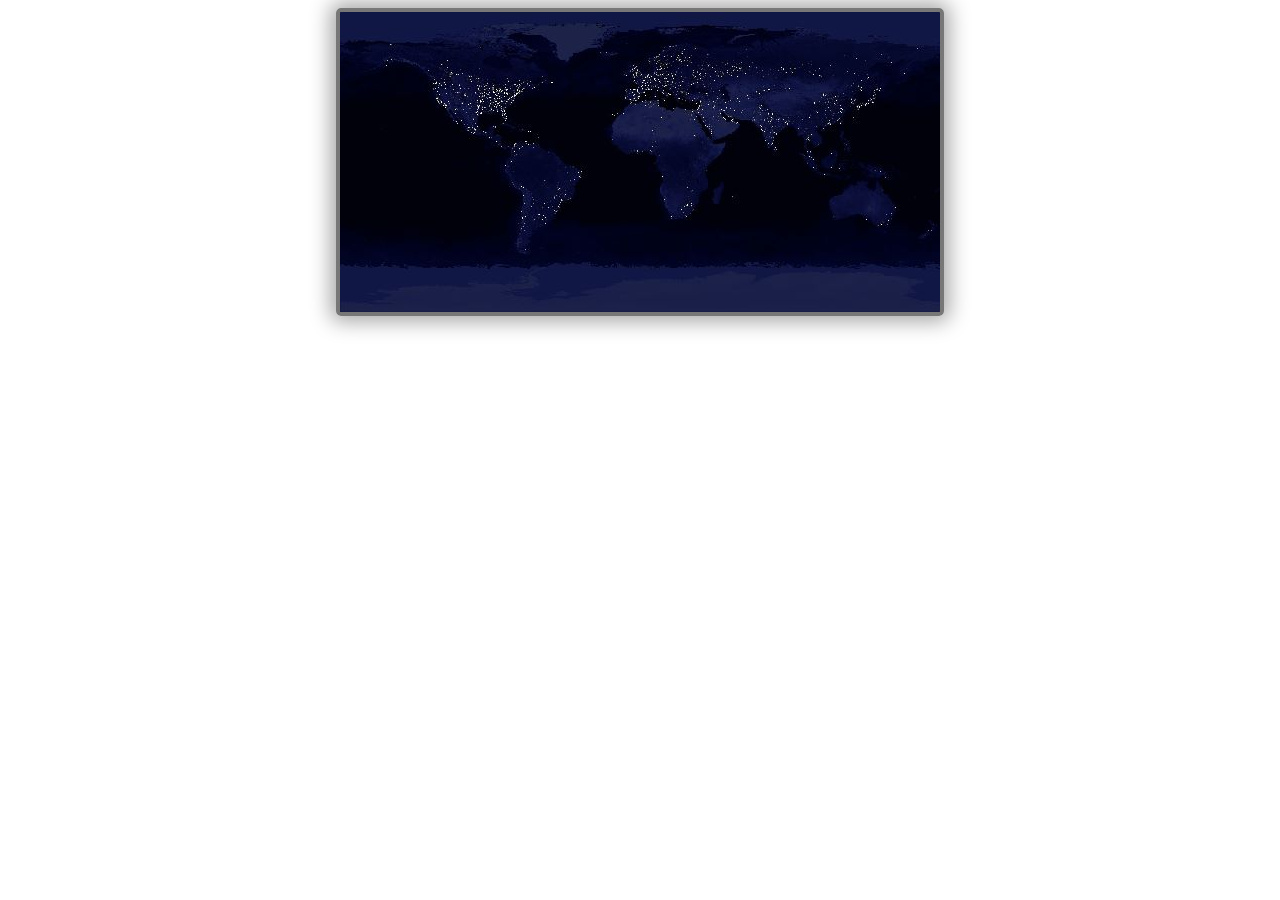
==== index.html @ d8874f86 "Test 1" ====
<!DOCTYPE html>
<html lang="fr">
	<head>
		<title>Kslider Demo</title>
		<link href="css/kslider.css" type="text/css" rel="stylesheet">
		<script src="js/jquery-1.8.min.js" type="text/javascript"></script>
		<script src="js/kslider.js" type="text/javascript"></script>
		<script type="text/javascript">
		$(document).ready(function(){
			(function($){
				 $.fn.kslider = function(opt) {

					var defaults = {
						width: 400,
						height: 200,
						widthThumb: 40,
						heightThumb: 20,
					};
					  
					var opt = $.extend(defaults, opt);
					
					obj = $(this);
				
					obj.css({'width': opt.width,
								'height' : opt.height,
								'border' : 'solid #AAA solid',
								'box-shadow': '0px 0px 20px 6px #AAA',
								'border-radius':'5px',
								'cursor':'pointer',
								'position':'relative'});
								
					$('img', this).css('position', 'absolute');
					$('img:first-child', this).addClass('visible');
					
					$(this).on('click', function() {
						
						
						/*
						var img = $('.visible');
						
						
						if($('.visible').next().next().length == 0) 
						{
							console.log($('.visible'));
							$('.visible').removeClass('visible').fadeTo(500,0);
							img.first().fadeTo(500,1).addClass('visible');
						}
						else 
						{ $('.visible').removeClass('visible').fadeTo(500,0);
							img.next().fadeTo(500,1).addClass('visible');
						}
						*/
					});
					
				 };
			})(jQuery);
			
			$('#kslider').kslider({width:600,height:300});
		});
		</Script>
	</head>
	<body>
		<div id="kslider">
			<img src="img/1.jpg" alt="kslider">
			<img src="img/2.jpg" alt="kslider">
			<img src="img/3.jpg" alt="kslider">
		</div>
	</body>
</html>
---- css/kslider.css ----
#kslider {
	border:4px solid #777;
	overflow:hidden;
	margin:0 auto;
}
#kslider div:nth-child(2) {
	border-top:2px solid #CCC;
	border-bottom:2px solid #CCC;
	width:720px;
	height:60px;
}
#kslider div:nth-child(2) img {
	opacity:0.7;
}
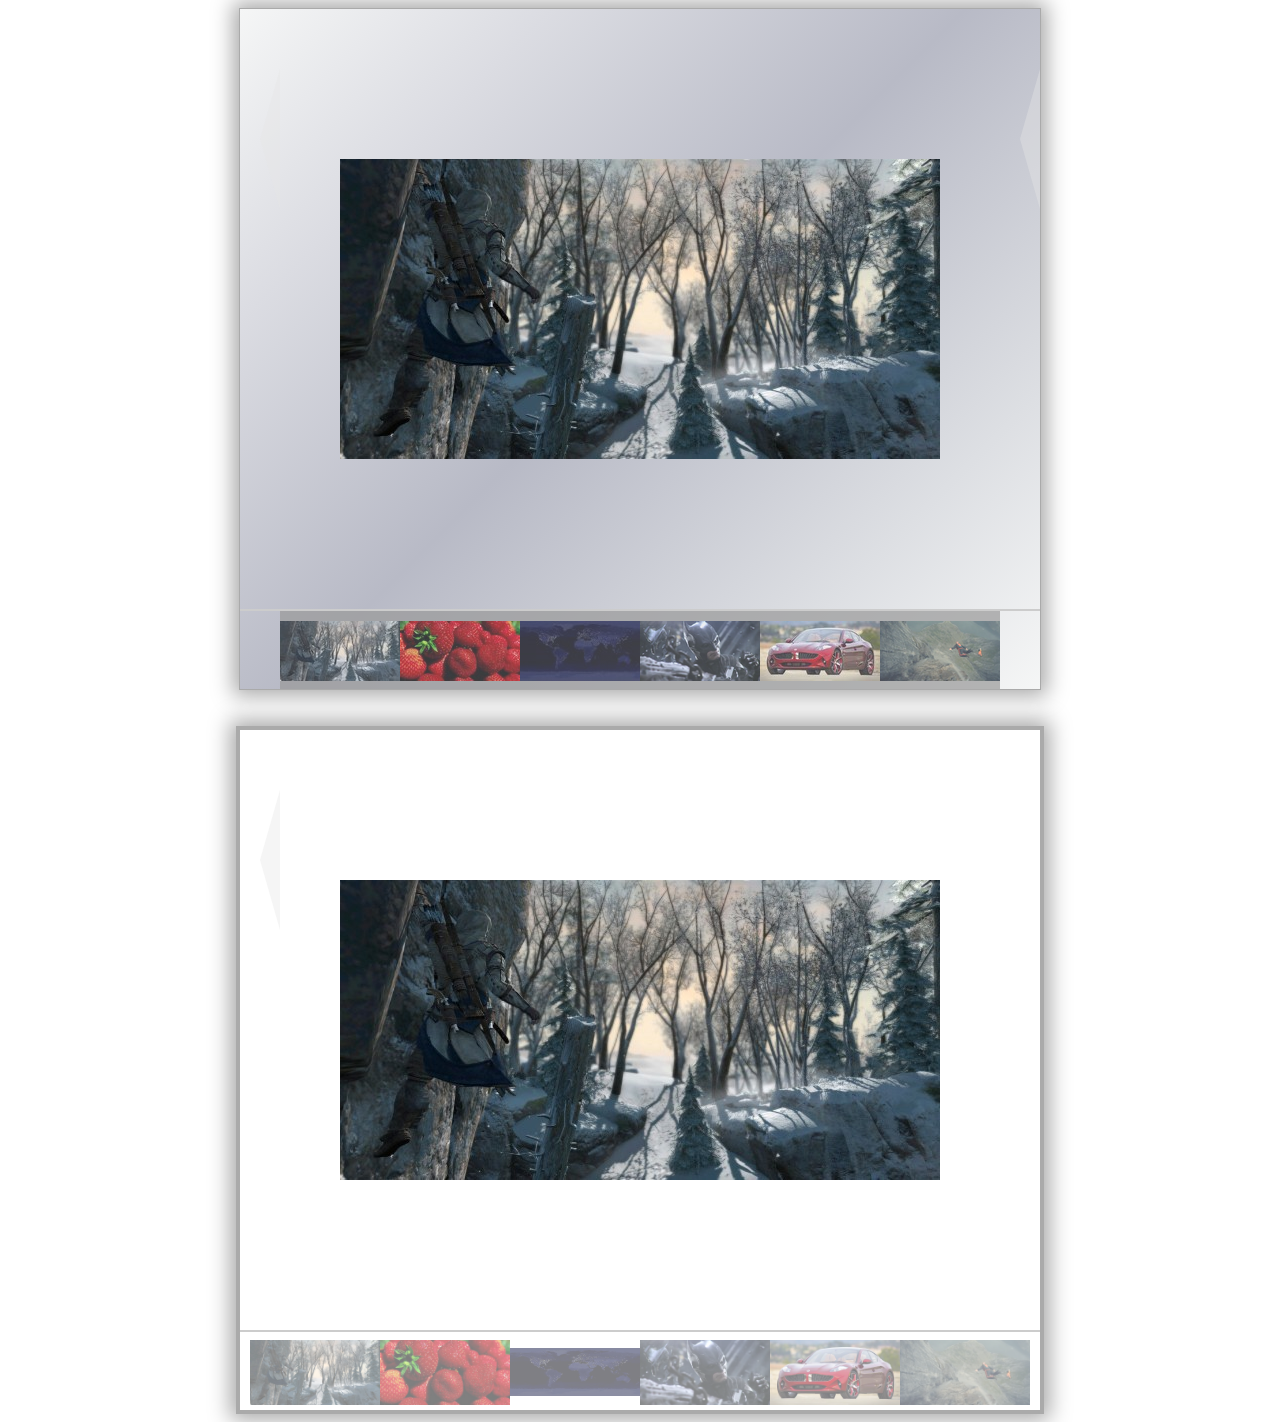
==== commit 9a2441d3: "Version alpha 3" ====
--- a/index.html
+++ b/index.html
@@ -2,68 +2,137 @@
 <html lang="fr">
 	<head>
 		<title>Kslider Demo</title>
+		<meta charset="utf-8">
 		<link href="css/kslider.css" type="text/css" rel="stylesheet">
 		<script src="js/jquery-1.8.min.js" type="text/javascript"></script>
 		<script src="js/kslider.js" type="text/javascript"></script>
 		<script type="text/javascript">
-		$(document).ready(function(){
-			(function($){
-				 $.fn.kslider = function(opt) {
+			$(window).load(function(){ 
+				$('#kslider').kslider({height:600,width:800, widthThumb: 130, heightThumb: 80, sameArea:false}); 
+				$('#kslider2').kslider({height:600,width:800, widthThumb: 130, heightThumb: 80}); 
+			});
+		</script>
+		<style>
+#kslider {
 
-					var defaults = {
-						width: 400,
-						height: 200,
-						widthThumb: 40,
-						heightThumb: 20,
-					};
-					  
-					var opt = $.extend(defaults, opt);
-					
-					obj = $(this);
-				
-					obj.css({'width': opt.width,
-								'height' : opt.height,
-								'border' : 'solid #AAA solid',
-								'box-shadow': '0px 0px 20px 6px #AAA',
-								'border-radius':'5px',
-								'cursor':'pointer',
-								'position':'relative'});
-								
-					$('img', this).css('position', 'absolute');
-					$('img:first-child', this).addClass('visible');
-					
-					$(this).on('click', function() {
-						
-						
-						/*
-						var img = $('.visible');
-						
-						
-						if($('.visible').next().next().length == 0) 
-						{
-							console.log($('.visible'));
-							$('.visible').removeClass('visible').fadeTo(500,0);
-							img.first().fadeTo(500,1).addClass('visible');
-						}
-						else 
-						{ $('.visible').removeClass('visible').fadeTo(500,0);
-							img.next().fadeTo(500,1).addClass('visible');
-						}
-						*/
-					});
-					
-				 };
-			})(jQuery);
-			
-			$('#kslider').kslider({width:600,height:300});
-		});
-		</Script>
+	overflow:hidden;
+	margin:0 auto;
+	border:solid #AAA 1px;
+	box-shadow: 0px 0px 20px 6px #AAA;
+	border-radius':5px;
+	cursor:pointer;
+	position:relative;
+background: rgb(245,246,246);
+background: url([data-uri]);
+background: -moz-linear-gradient(-45deg, rgba(245,246,246,1) 0%, rgba(219,220,226,1) 21%, rgba(184,186,198,1) 49%, rgba(221,223,227,1) 80%, rgba(245,246,246,1) 100%);
+background: -webkit-gradient(linear, left top, right bottom, color-stop(0%,rgba(245,246,246,1)), color-stop(21%,rgba(219,220,226,1)), color-stop(49%,rgba(184,186,198,1)), color-stop(80%,rgba(221,223,227,1)), color-stop(100%,rgba(245,246,246,1)));
+background: -webkit-linear-gradient(-45deg, rgba(245,246,246,1) 0%,rgba(219,220,226,1) 21%,rgba(184,186,198,1) 49%,rgba(221,223,227,1) 80%,rgba(245,246,246,1) 100%);
+background: -o-linear-gradient(-45deg, rgba(245,246,246,1) 0%,rgba(219,220,226,1) 21%,rgba(184,186,198,1) 49%,rgba(221,223,227,1) 80%,rgba(245,246,246,1) 100%);
+background: -ms-linear-gradient(-45deg, rgba(245,246,246,1) 0%,rgba(219,220,226,1) 21%,rgba(184,186,198,1) 49%,rgba(221,223,227,1) 80%,rgba(245,246,246,1) 100%);
+background: linear-gradient(135deg, rgba(245,246,246,1) 0%,rgba(219,220,226,1) 21%,rgba(184,186,198,1) 49%,rgba(221,223,227,1) 80%,rgba(245,246,246,1) 100%);
+filter: progid:DXImageTransform.Microsoft.gradient( startColorstr='#f5f6f6', endColorstr='#f5f6f6',GradientType=1 );
+}
+#kslider .kbig img {
+	position:absolute;
+}
+#kslider .ksmall {
+	position:relative;
+	border-top:2px solid #555;
+	border-bottom:2px solid #CCC;
+}
+#kslider .ksmall img {
+	float:left;
+	opacity:0.5;
+	background-color:#999;
+}
+#kslider .kleft, #kslider .kright {
+	border-color: transparent #e5e5e5 transparent transparent;
+	border-style: solid;
+	border-width: 20px;
+	border-top-width: 70px;
+	border-bottom-width: 70px;
+	width: 0;
+	height: 0;
+	position:absolute;
+	top:60px;
+	opacity:0.4;
+}
+#kslider .kright  {
+	border-color: transparent transparent transparent #e5e5e5;
+	right:0px;
+}
+
+#kslider2 {
+	border:4px solid #777;
+	overflow:hidden;
+	margin:0 auto;
+	border:solid #AAA 4px;
+	box-shadow: 0px 0px 20px 6px #AAA;
+	border-radius':5px;
+	cursor:pointer;
+	position:relative;
+}
+#kslider2 .kbig img {
+	position:absolute;
+}
+#kslider2 .ksmall {
+	position:relative;
+	border-top:2px solid #CCC;
+	border-bottom:2px solid #CCC;
+}
+#kslider2 .ksmall img {
+	float:left;
+	opacity:0.5;
+}
+#kslider2 .kleft, #kslider .kright {
+	border-color: transparent #e5e5e5 transparent transparent;
+	border-style: solid;
+	border-width: 20px;
+	border-top-width: 70px;
+	border-bottom-width: 70px;
+	width: 0;
+	height: 0;
+	position:absolute;
+	top:60px;
+	opacity:0.4;
+}
+#kslider2 .kright  {
+	border-color: transparent transparent transparent #e5e5e5;
+	right:0px;
+}
+		</style>
 	</head>
 	<body>
 		<div id="kslider">
-			<img src="img/1.jpg" alt="kslider">
-			<img src="img/2.jpg" alt="kslider">
-			<img src="img/3.jpg" alt="kslider">
+			<div>
+				<img src="img/1.jpg" alt="kslider">
+				<img src="img/2.jpg" alt="kslider">
+				<img src="img/3.jpg" alt="kslider">
+				<img src="img/4.png" alt="kslider">
+				<img src="img/5.jpg" alt="kslider">
+				<img src="img/6.png" alt="kslider">
+			</div>
+			<div>
+				<img src="img/thumbs/1.jpg" alt="kslider">
+				<img src="img/thumbs/2.jpg" alt="kslider">
+				<img src="img/thumbs/3.jpg" alt="kslider">
+				<img src="img/thumbs/4.png" alt="kslider">
+				<img src="img/thumbs/5.jpg" alt="kslider">
+				<img src="img/thumbs/6.png" alt="kslider">
+			</div>
+		</div>		
+		<br>
+		<br>
+		<div id="kslider2">
+			<div>
+				<img src="img/1.jpg" alt="kslider2">
+				<img src="img/2.jpg" alt="kslider2">
+				<img src="img/3.jpg" alt="kslider2">
+				<img src="img/4.png" alt="kslider2">
+				<img src="img/5.jpg" alt="kslider2">
+				<img src="img/6.png" alt="kslider2">
+			</div>
 		</div>
+		
 	</body>
 </html>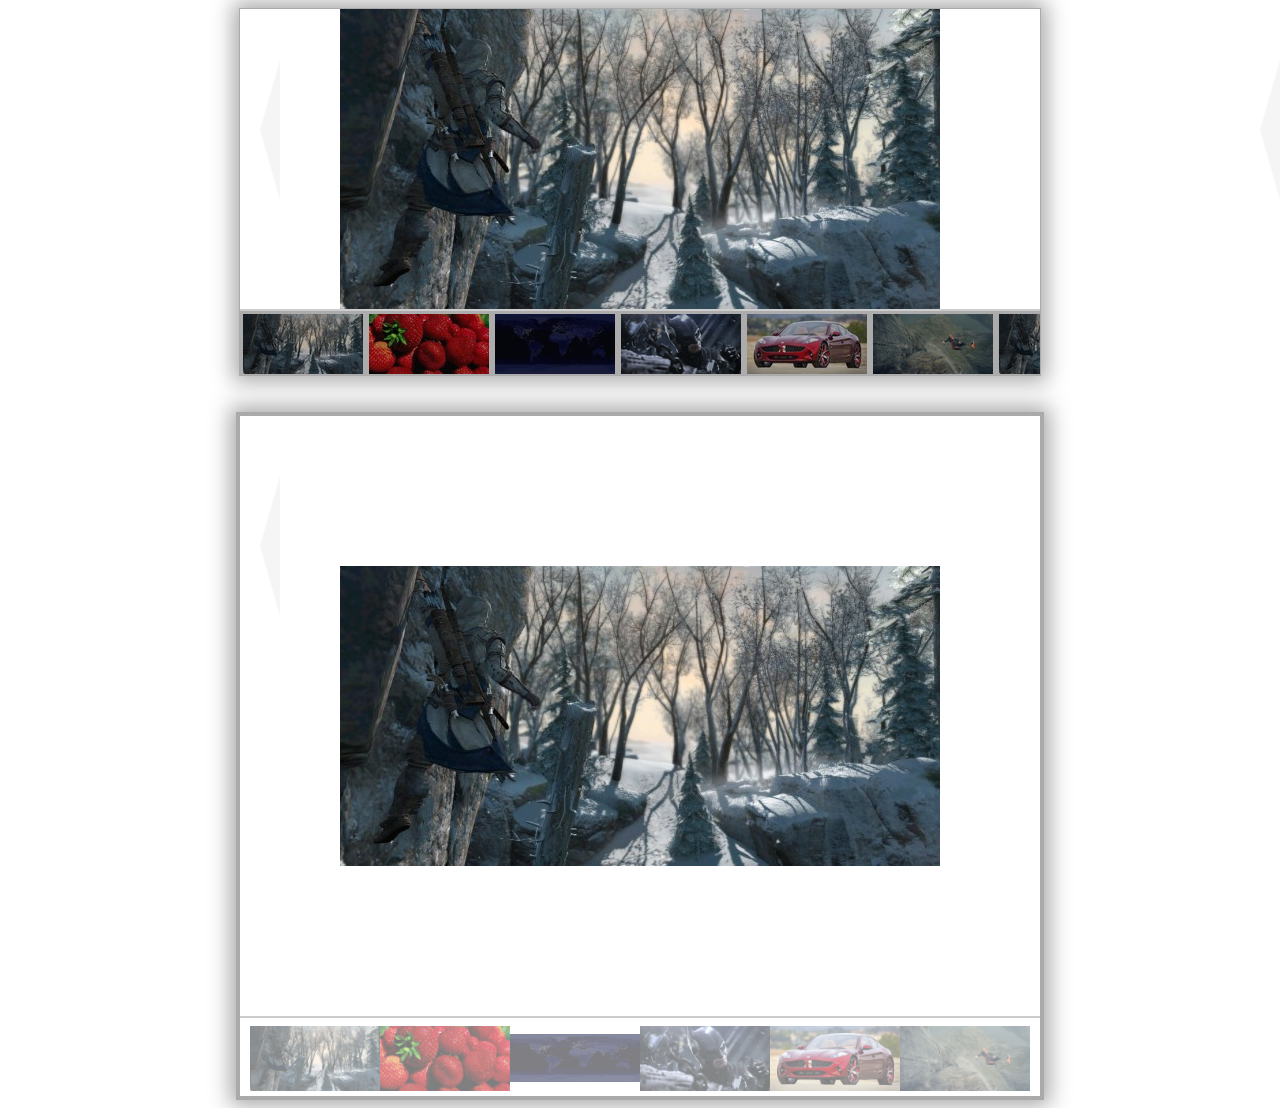
==== commit 5aa4cbd6: "alpha 4" ====
--- a/index.html
+++ b/index.html
@@ -8,7 +8,7 @@
 		<script src="js/kslider.js" type="text/javascript"></script>
 		<script type="text/javascript">
 			$(window).load(function(){ 
-				$('#kslider').kslider({height:600,width:800, widthThumb: 130, heightThumb: 80, sameArea:false}); 
+				$('#kslider').kslider(); 
 				$('#kslider2').kslider({height:600,width:800, widthThumb: 130, heightThumb: 80}); 
 			});
 		</script>
@@ -20,30 +20,23 @@
 	border:solid #AAA 1px;
 	box-shadow: 0px 0px 20px 6px #AAA;
 	border-radius':5px;
-	cursor:pointer;
 	position:relative;
-background: rgb(245,246,246);
-background: url([data-uri]);
-background: -moz-linear-gradient(-45deg, rgba(245,246,246,1) 0%, rgba(219,220,226,1) 21%, rgba(184,186,198,1) 49%, rgba(221,223,227,1) 80%, rgba(245,246,246,1) 100%);
-background: -webkit-gradient(linear, left top, right bottom, color-stop(0%,rgba(245,246,246,1)), color-stop(21%,rgba(219,220,226,1)), color-stop(49%,rgba(184,186,198,1)), color-stop(80%,rgba(221,223,227,1)), color-stop(100%,rgba(245,246,246,1)));
-background: -webkit-linear-gradient(-45deg, rgba(245,246,246,1) 0%,rgba(219,220,226,1) 21%,rgba(184,186,198,1) 49%,rgba(221,223,227,1) 80%,rgba(245,246,246,1) 100%);
-background: -o-linear-gradient(-45deg, rgba(245,246,246,1) 0%,rgba(219,220,226,1) 21%,rgba(184,186,198,1) 49%,rgba(221,223,227,1) 80%,rgba(245,246,246,1) 100%);
-background: -ms-linear-gradient(-45deg, rgba(245,246,246,1) 0%,rgba(219,220,226,1) 21%,rgba(184,186,198,1) 49%,rgba(221,223,227,1) 80%,rgba(245,246,246,1) 100%);
-background: linear-gradient(135deg, rgba(245,246,246,1) 0%,rgba(219,220,226,1) 21%,rgba(184,186,198,1) 49%,rgba(221,223,227,1) 80%,rgba(245,246,246,1) 100%);
-filter: progid:DXImageTransform.Microsoft.gradient( startColorstr='#f5f6f6', endColorstr='#f5f6f6',GradientType=1 );
 }
 #kslider .kbig img {
 	position:absolute;
+	cursor:pointer;
 }
 #kslider .ksmall {
 	position:relative;
-	border-top:2px solid #555;
-	border-bottom:2px solid #CCC;
+	background-color:#111;	
+	cursor:pointer;
 }
 #kslider .ksmall img {
 	float:left;
 	opacity:0.5;
 	background-color:#999;
+	border: 3px solid #EEE;
+
 }
 #kslider .kleft, #kslider .kright {
 	border-color: transparent #e5e5e5 transparent transparent;
@@ -111,8 +104,20 @@
 				<img src="img/4.png" alt="kslider">
 				<img src="img/5.jpg" alt="kslider">
 				<img src="img/6.png" alt="kslider">
+				<img src="img/1.jpg" alt="kslider">
+				<img src="img/2.jpg" alt="kslider">
+				<img src="img/3.jpg" alt="kslider">
+				<img src="img/4.png" alt="kslider">
+				<img src="img/5.jpg" alt="kslider">
+				<img src="img/6.png" alt="kslider">
 			</div>
 			<div>
+				<img src="img/thumbs/1.jpg" alt="kslider">
+				<img src="img/thumbs/2.jpg" alt="kslider">
+				<img src="img/thumbs/3.jpg" alt="kslider">
+				<img src="img/thumbs/4.png" alt="kslider">
+				<img src="img/thumbs/5.jpg" alt="kslider">
+				<img src="img/thumbs/6.png" alt="kslider">
 				<img src="img/thumbs/1.jpg" alt="kslider">
 				<img src="img/thumbs/2.jpg" alt="kslider">
 				<img src="img/thumbs/3.jpg" alt="kslider">
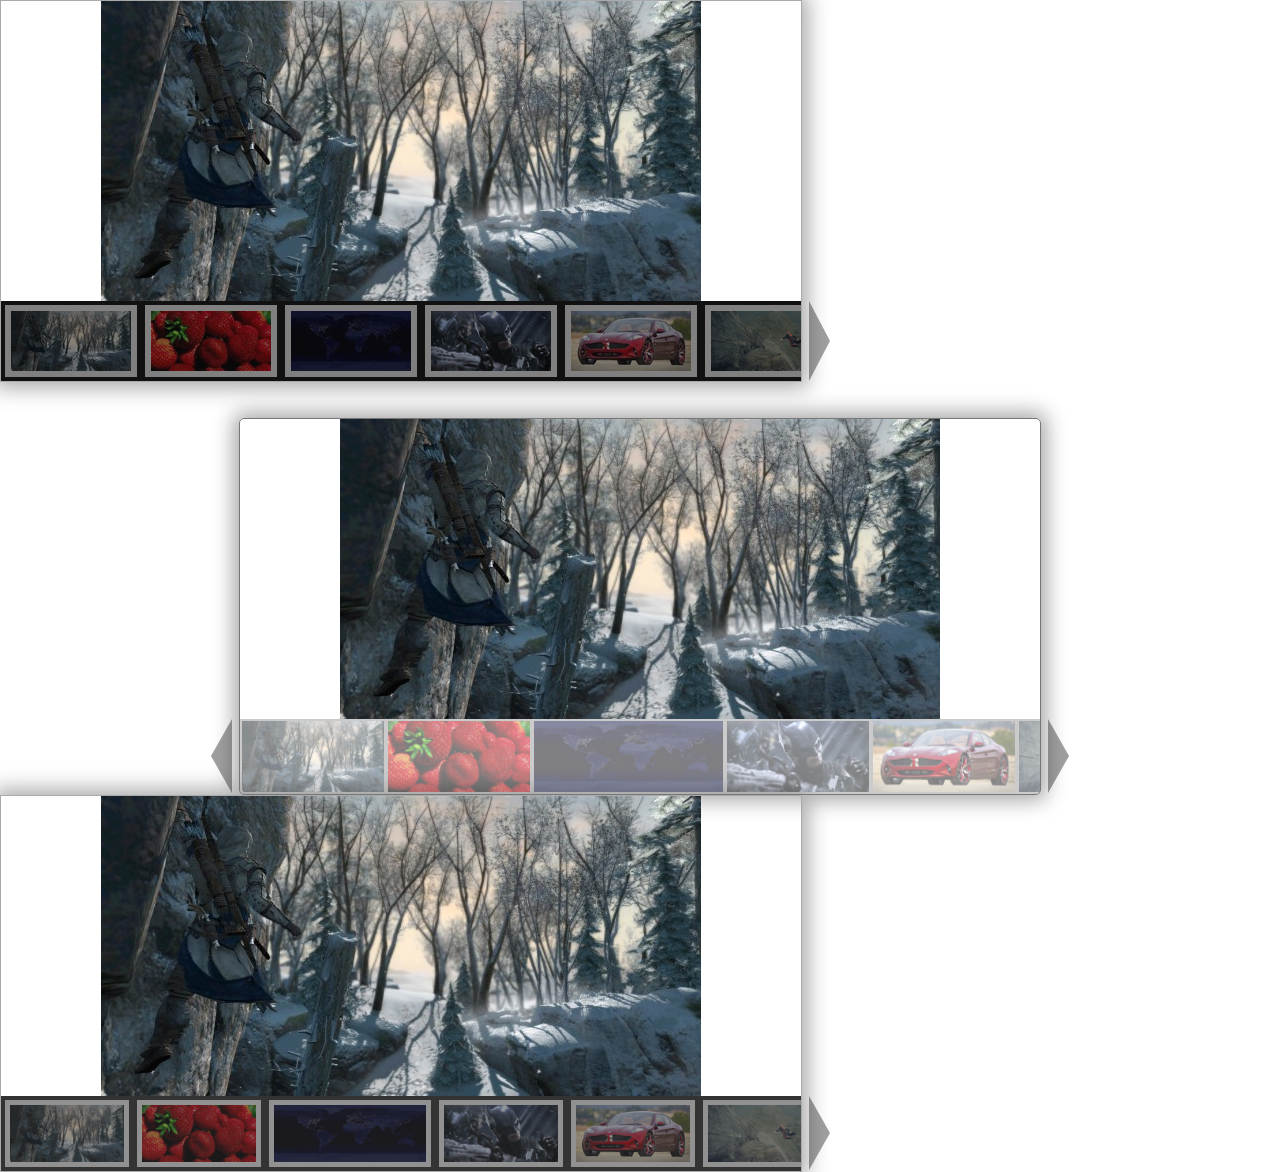
==== commit 692cd748: "Alpha 7" ====
--- a/index.html
+++ b/index.html
@@ -9,91 +9,11 @@
 		<script type="text/javascript">
 			$(window).load(function(){ 
 				$('#kslider').kslider(); 
-				$('#kslider2').kslider({height:600,width:800, widthThumb: 130, heightThumb: 80}); 
+				
+				$('#kslider2').kslider(); 
+				$('#kslider3').kslider(); 
 			});
 		</script>
-		<style>
-#kslider {
-
-	overflow:hidden;
-	margin:0 auto;
-	border:solid #AAA 1px;
-	box-shadow: 0px 0px 20px 6px #AAA;
-	border-radius':5px;
-	position:relative;
-}
-#kslider .kbig img {
-	position:absolute;
-	cursor:pointer;
-}
-#kslider .ksmall {
-	position:relative;
-	background-color:#111;	
-	cursor:pointer;
-}
-#kslider .ksmall img {
-	float:left;
-	opacity:0.5;
-	background-color:#999;
-	border: 3px solid #EEE;
-
-}
-#kslider .kleft, #kslider .kright {
-	border-color: transparent #e5e5e5 transparent transparent;
-	border-style: solid;
-	border-width: 20px;
-	border-top-width: 70px;
-	border-bottom-width: 70px;
-	width: 0;
-	height: 0;
-	position:absolute;
-	top:60px;
-	opacity:0.4;
-}
-#kslider .kright  {
-	border-color: transparent transparent transparent #e5e5e5;
-	right:0px;
-}
-
-#kslider2 {
-	border:4px solid #777;
-	overflow:hidden;
-	margin:0 auto;
-	border:solid #AAA 4px;
-	box-shadow: 0px 0px 20px 6px #AAA;
-	border-radius':5px;
-	cursor:pointer;
-	position:relative;
-}
-#kslider2 .kbig img {
-	position:absolute;
-}
-#kslider2 .ksmall {
-	position:relative;
-	border-top:2px solid #CCC;
-	border-bottom:2px solid #CCC;
-}
-#kslider2 .ksmall img {
-	float:left;
-	opacity:0.5;
-}
-#kslider2 .kleft, #kslider .kright {
-	border-color: transparent #e5e5e5 transparent transparent;
-	border-style: solid;
-	border-width: 20px;
-	border-top-width: 70px;
-	border-bottom-width: 70px;
-	width: 0;
-	height: 0;
-	position:absolute;
-	top:60px;
-	opacity:0.4;
-}
-#kslider2 .kright  {
-	border-color: transparent transparent transparent #e5e5e5;
-	right:0px;
-}
-		</style>
 	</head>
 	<body>
 		<div id="kslider">
@@ -136,8 +56,21 @@
 				<img src="img/4.png" alt="kslider2">
 				<img src="img/5.jpg" alt="kslider2">
 				<img src="img/6.png" alt="kslider2">
+				<img src="img/5.jpg" alt="kslider2">
+				<img src="img/6.png" alt="kslider2">
 			</div>
 		</div>
-		
+		<div id="kslider3">
+			<div>
+				<img src="img/1.jpg" alt="kslider2">
+				<img src="img/2.jpg" alt="kslider2">
+				<img src="img/3.jpg" alt="kslider2">
+				<img src="img/4.png" alt="kslider2">
+				<img src="img/5.jpg" alt="kslider2">
+				<img src="img/6.png" alt="kslider2">
+				<img src="img/5.jpg" alt="kslider2">
+				<img src="img/6.png" alt="kslider2">
+			</div>
+		</div>
 	</body>
 </html>--- a/css/kslider.css
+++ b/css/kslider.css
@@ -1,14 +1,108 @@
+body {
+margin: 0;
+padding:0;
+}
+
 #kslider {
-	border:4px solid #777;
-	overflow:hidden;
+	border:solid #AAA 1px;
+	box-shadow: 0px 0px 20px 6px #AAA;
+	border-radius':5px;
+	position:relative;
+}
+#kslider .kbig img {
+	position:absolute;
+	cursor:pointer;
+}
+#kslider .ksmall {
+	position:relative;
+	background-color:#111;	
+	cursor:pointer;
+}
+#kslider .ksmall img {
+	float:left;
+	opacity:0.5;
+	background-color:#999;
+	border: 6px solid #EEE;
+	margin:4px;
+
+}
+#kslider .kleft, #kslider .kright {
+	border-color: transparent #111 transparent transparent;
+	cursor:pointer;
+	border-style: solid;
+	position:relative;
+	opacity:0.4;
+	float:left;
+}
+#kslider .kright  {
+	border-color: transparent transparent transparent #111;
+	float:right;
+}
+
+#kslider3 {
+	border:solid #AAA 1px;
+	box-shadow: 0px 0px 20px 6px #AAA;
+	border-radius':5px;
+	position:relative;
+}
+#kslider3 .kbig img {
+	position:absolute;
+	cursor:pointer;
+}
+#kslider3 .ksmall {
+	position:relative;
+	background-color:#111;	
+	cursor:pointer;
+	background-color:#333;
+}
+#kslider3 .ksmall img {
+	float:left;
+	opacity:0.5;
+	background-color:#999;
+	border: 5px solid #EEE;
+	margin:4px;
+
+}
+#kslider3 .kleft, #kslider3 .kright {
+	border-color: transparent #111 transparent transparent;
+	cursor:pointer;
+	border-style: solid;
+	position:relative;
+	opacity:0.4;
+	float:left;
+}
+#kslider3 .kright  {
+	border-color: transparent transparent transparent #111;
+	float:right;
+}
+
+#kslider2 {
+	border:1px solid #777;
 	margin:0 auto;
+	box-shadow: 0px 0px 20px 6px #AAA;
+	border-radius:5px;
+	cursor:pointer;
+	position:relative;
 }
-#kslider div:nth-child(2) {
-	border-top:2px solid #CCC;
-	border-bottom:2px solid #CCC;
-	width:720px;
-	height:60px;
+#kslider2 .kbig img {
+	position:absolute;
+	cursor:pointer;
 }
-#kslider div:nth-child(2) img {
-	opacity:0.7;
+#kslider2 .ksmall {
+	position:relative;
+}
+#kslider2 .ksmall img {
+	float:left;
+	opacity:0.5;
+	border: 2px solid #999;
+}
+#kslider2 .kleft, #kslider2 .kright {
+	border-color: transparent #111 transparent transparent;
+	cursor:pointer;
+	border-style: solid;
+	position:absolute;
+	opacity:0.4;
+}
+#kslider2 .kright  {
+	border-color: transparent transparent transparent #111;
 }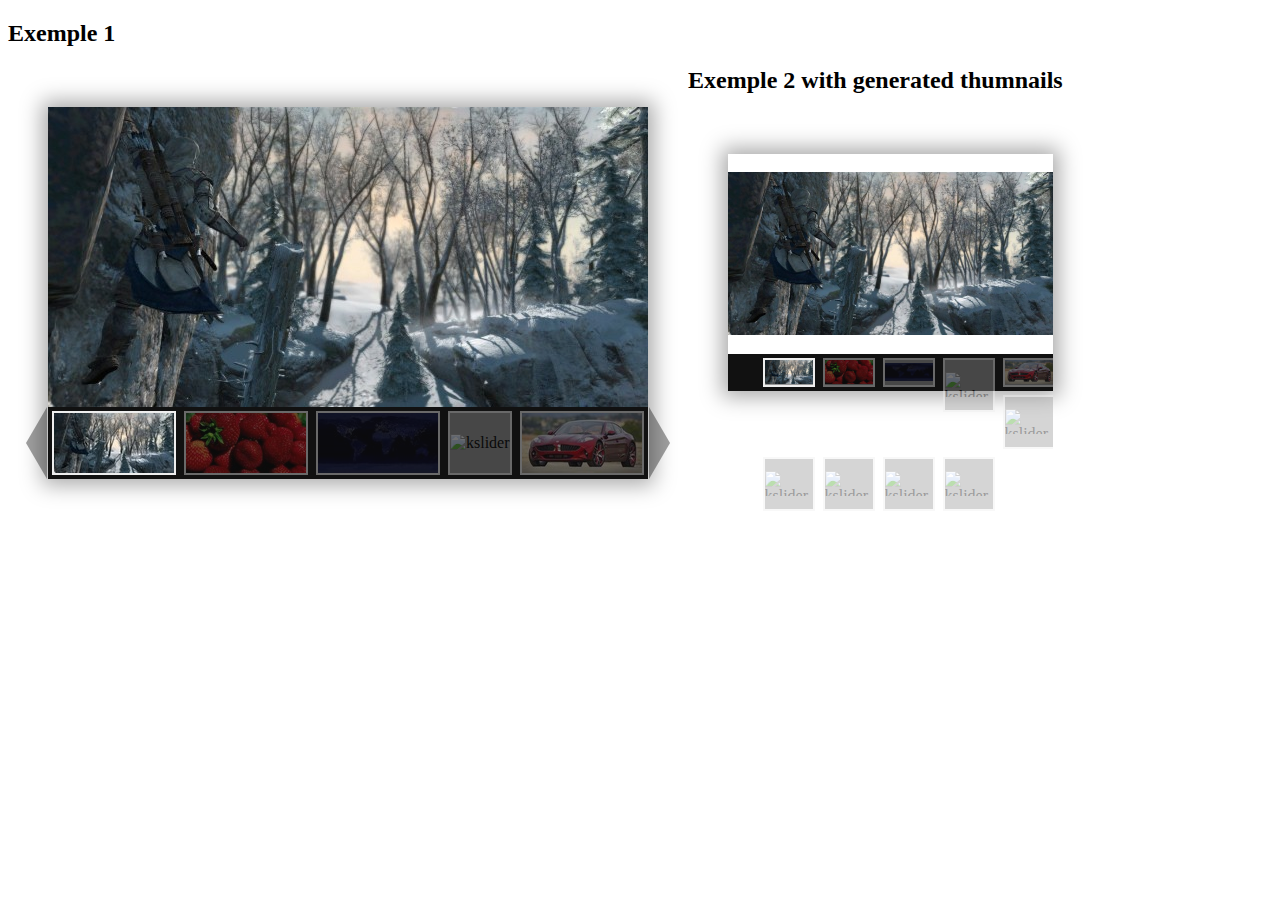
==== commit 162f928e: "Beta 1" ====
--- a/index.html
+++ b/index.html
@@ -1,76 +1,64 @@
-<!DOCTYPE html>
-<html lang="fr">
-	<head>
-		<title>Kslider Demo</title>
-		<meta charset="utf-8">
-		<link href="css/kslider.css" type="text/css" rel="stylesheet">
-		<script src="js/jquery-1.8.min.js" type="text/javascript"></script>
-		<script src="js/kslider.js" type="text/javascript"></script>
-		<script type="text/javascript">
-			$(window).load(function(){ 
-				$('#kslider').kslider(); 
-				
-				$('#kslider2').kslider(); 
-				$('#kslider3').kslider(); 
-			});
-		</script>
-	</head>
-	<body>
-		<div id="kslider">
-			<div>
-				<img src="img/1.jpg" alt="kslider">
-				<img src="img/2.jpg" alt="kslider">
-				<img src="img/3.jpg" alt="kslider">
-				<img src="img/4.png" alt="kslider">
-				<img src="img/5.jpg" alt="kslider">
-				<img src="img/6.png" alt="kslider">
-				<img src="img/1.jpg" alt="kslider">
-				<img src="img/2.jpg" alt="kslider">
-				<img src="img/3.jpg" alt="kslider">
-				<img src="img/4.png" alt="kslider">
-				<img src="img/5.jpg" alt="kslider">
-				<img src="img/6.png" alt="kslider">
-			</div>
-			<div>
-				<img src="img/thumbs/1.jpg" alt="kslider">
-				<img src="img/thumbs/2.jpg" alt="kslider">
-				<img src="img/thumbs/3.jpg" alt="kslider">
-				<img src="img/thumbs/4.png" alt="kslider">
-				<img src="img/thumbs/5.jpg" alt="kslider">
-				<img src="img/thumbs/6.png" alt="kslider">
-				<img src="img/thumbs/1.jpg" alt="kslider">
-				<img src="img/thumbs/2.jpg" alt="kslider">
-				<img src="img/thumbs/3.jpg" alt="kslider">
-				<img src="img/thumbs/4.png" alt="kslider">
-				<img src="img/thumbs/5.jpg" alt="kslider">
-				<img src="img/thumbs/6.png" alt="kslider">
-			</div>
-		</div>		
-		<br>
-		<br>
-		<div id="kslider2">
-			<div>
-				<img src="img/1.jpg" alt="kslider2">
-				<img src="img/2.jpg" alt="kslider2">
-				<img src="img/3.jpg" alt="kslider2">
-				<img src="img/4.png" alt="kslider2">
-				<img src="img/5.jpg" alt="kslider2">
-				<img src="img/6.png" alt="kslider2">
-				<img src="img/5.jpg" alt="kslider2">
-				<img src="img/6.png" alt="kslider2">
-			</div>
-		</div>
-		<div id="kslider3">
-			<div>
-				<img src="img/1.jpg" alt="kslider2">
-				<img src="img/2.jpg" alt="kslider2">
-				<img src="img/3.jpg" alt="kslider2">
-				<img src="img/4.png" alt="kslider2">
-				<img src="img/5.jpg" alt="kslider2">
-				<img src="img/6.png" alt="kslider2">
-				<img src="img/5.jpg" alt="kslider2">
-				<img src="img/6.png" alt="kslider2">
-			</div>
-		</div>
-	</body>
+<!DOCTYPE html>
+<html lang="fr">
+	<head>
+		<title>Kslider Demo</title>
+		<meta charset="utf-8">
+		<link href="css/kslider.css" type="text/css" rel="stylesheet">
+		<script src="js/jquery-1.7.2.min.js" type="text/javascript"></script>
+		<script src="js/kslider-1.0.min.js" type="text/javascript"></script>
+		<script type="text/javascript">
+			$(window).load(function(){ 
+				$('#kslider').kslider();
+				$('#kslider2').kslider({width:325,
+												height:200,
+												widthThumb:60,
+												heightThumb:37,
+												nav:false}); 
+			});
+		</script>
+	</head>
+	<body>
+		<h2>Exemple 1</h2>
+		<div id="kslider">
+			<div>
+				<img src="img/1.jpg" alt="kslider">
+				<img src="img/2.jpg" alt="kslider">
+				<img src="img/3.jpg" alt="kslider">
+				<img src="img/4.jpg" alt="kslider">
+				<img src="img/5.jpg" alt="kslider">
+				<img src="img/6.jpg" alt="kslider">
+				<img src="img/7.jpg" alt="kslider">
+				<img src="img/8.jpg" alt="kslider">
+				<img src="img/9.jpg" alt="kslider">
+				<img src="img/10.jpg"alt="kslider">
+			</div>
+			<div>
+				<img src="img/thumbs/1.jpg" alt="kslider">
+				<img src="img/thumbs/2.jpg" alt="kslider">
+				<img src="img/thumbs/3.jpg" alt="kslider">
+				<img src="img/thumbs/4.jpg" alt="kslider">
+				<img src="img/thumbs/5.jpg" alt="kslider">
+				<img src="img/thumbs/6.jpg" alt="kslider">
+				<img src="img/thumbs/7.jpg" alt="kslider">
+				<img src="img/thumbs/8.jpg" alt="kslider">
+				<img src="img/thumbs/9.jpg" alt="kslider">
+				<img src="img/thumbs/10.jpg" alt="kslider">
+			</div>
+		</div>
+		<h2>Exemple 2 with generated thumnails</h2>
+		<div id="kslider2">
+			<div>
+				<img src="img/1.jpg" alt="kslider">
+				<img src="img/2.jpg" alt="kslider">
+				<img src="img/3.jpg" alt="kslider">
+				<img src="img/4.jpg" alt="kslider">
+				<img src="img/5.jpg" alt="kslider">
+				<img src="img/6.jpg" alt="kslider">
+				<img src="img/7.jpg" alt="kslider">
+				<img src="img/8.jpg" alt="kslider">
+				<img src="img/9.jpg" alt="kslider">
+				<img src="img/10.jpg"alt="kslider">
+			</div>
+		</div>
+	</body>
 </html>--- a/css/kslider.css
+++ b/css/kslider.css
@@ -1,108 +1,67 @@
-body {
-margin: 0;
-padding:0;
-}
-
-#kslider {
-	border:solid #AAA 1px;
-	box-shadow: 0px 0px 20px 6px #AAA;
-	border-radius':5px;
-	position:relative;
-}
-#kslider .kbig img {
-	position:absolute;
-	cursor:pointer;
-}
-#kslider .ksmall {
-	position:relative;
-	background-color:#111;	
-	cursor:pointer;
-}
-#kslider .ksmall img {
-	float:left;
-	opacity:0.5;
-	background-color:#999;
-	border: 6px solid #EEE;
-	margin:4px;
-
-}
-#kslider .kleft, #kslider .kright {
-	border-color: transparent #111 transparent transparent;
-	cursor:pointer;
-	border-style: solid;
-	position:relative;
-	opacity:0.4;
-	float:left;
-}
-#kslider .kright  {
-	border-color: transparent transparent transparent #111;
-	float:right;
-}
-
-#kslider3 {
-	border:solid #AAA 1px;
-	box-shadow: 0px 0px 20px 6px #AAA;
-	border-radius':5px;
-	position:relative;
-}
-#kslider3 .kbig img {
-	position:absolute;
-	cursor:pointer;
-}
-#kslider3 .ksmall {
-	position:relative;
-	background-color:#111;	
-	cursor:pointer;
-	background-color:#333;
-}
-#kslider3 .ksmall img {
-	float:left;
-	opacity:0.5;
-	background-color:#999;
-	border: 5px solid #EEE;
-	margin:4px;
-
-}
-#kslider3 .kleft, #kslider3 .kright {
-	border-color: transparent #111 transparent transparent;
-	cursor:pointer;
-	border-style: solid;
-	position:relative;
-	opacity:0.4;
-	float:left;
-}
-#kslider3 .kright  {
-	border-color: transparent transparent transparent #111;
-	float:right;
-}
-
-#kslider2 {
-	border:1px solid #777;
-	margin:0 auto;
-	box-shadow: 0px 0px 20px 6px #AAA;
-	border-radius:5px;
-	cursor:pointer;
-	position:relative;
-}
-#kslider2 .kbig img {
-	position:absolute;
-	cursor:pointer;
-}
-#kslider2 .ksmall {
-	position:relative;
-}
-#kslider2 .ksmall img {
-	float:left;
-	opacity:0.5;
-	border: 2px solid #999;
-}
-#kslider2 .kleft, #kslider2 .kright {
-	border-color: transparent #111 transparent transparent;
-	cursor:pointer;
-	border-style: solid;
-	position:absolute;
-	opacity:0.4;
-}
-#kslider2 .kright  {
-	border-color: transparent transparent transparent #111;
+#kslider {
+	box-shadow: 0px 0px 20px 6px #AAA;
+	position:relative;
+	margin:40px;
+	float:left;
+}
+#kslider .kbig img {
+	position:absolute;
+	cursor:pointer;
+}
+#kslider .ksmall {
+	position:relative;
+	background-color:#111;	
+	cursor:pointer;
+}
+#kslider .ksmall img {
+	float:left;
+	background-color:#999;
+	border:2px solid #EEE;
+	margin:4px;
+}
+#kslider .kleft, #kslider .kright {
+	border-color: transparent #111 transparent transparent;
+	cursor:pointer;
+	border-style: solid;
+	position:relative;
+	opacity:0.4;
+	float:left;
+}
+#kslider .kright  {
+	border-color: transparent transparent transparent #111;
+	float:right;
+}
+
+#kslider2 {
+	box-shadow: 0px 0px 20px 6px #AAA;
+	position:relative;
+	margin:40px;	
+	float:left;
+}
+#kslider2 .kbig img {
+	position:absolute;
+	cursor:pointer;
+}
+#kslider2 .ksmall {
+	position:relative;
+	background-color:#111;	
+	cursor:pointer;
+}
+#kslider2 .ksmall img {
+	float:left;
+	background-color:#999;
+	border:2px solid #EEE;
+	margin:4px;
+}
+#kslider2 .kleft, #kslider2 .kright {
+	border-color: transparent #111 transparent transparent;
+	cursor:pointer;
+	border-style: solid;
+	position:relative;
+	opacity:0.4;
+	float:left;
+}
+#kslider2 .kright  {
+	border-color: transparent transparent transparent #111;
+	float:right;
 }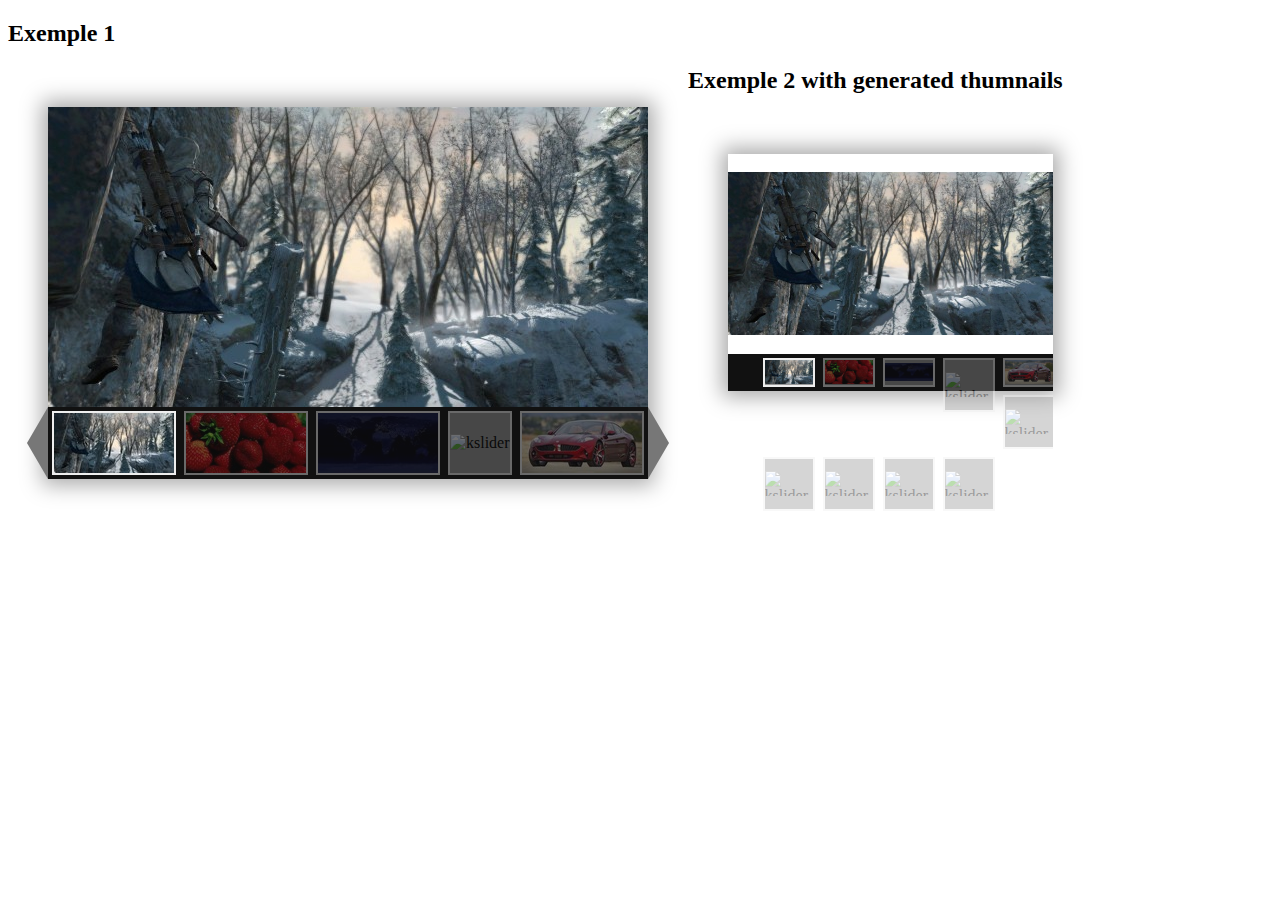
==== commit 4944b7cb: "Beta 1.1" ====
--- a/index.html
+++ b/index.html
@@ -5,7 +5,7 @@
 		<meta charset="utf-8">
 		<link href="css/kslider.css" type="text/css" rel="stylesheet">
 		<script src="js/jquery-1.7.2.min.js" type="text/javascript"></script>
-		<script src="js/kslider-1.0.min.js" type="text/javascript"></script>
+		<script src="js/kslider-1.0.js" type="text/javascript"></script>
 		<script type="text/javascript">
 			$(window).load(function(){ 
 				$('#kslider').kslider();
--- a/css/kslider.css
+++ b/css/kslider.css
@@ -1,34 +1,21 @@
 #kslider {
 	box-shadow: 0px 0px 20px 6px #AAA;
-	position:relative;
 	margin:40px;
 	float:left;
 }
-#kslider .kbig img {
-	position:absolute;
-	cursor:pointer;
-}
 #kslider .ksmall {
-	position:relative;
 	background-color:#111;	
-	cursor:pointer;
 }
 #kslider .ksmall img {
-	float:left;
 	background-color:#999;
 	border:2px solid #EEE;
 	margin:4px;
 }
 #kslider .kleft, #kslider .kright {
-	border-color: transparent #111 transparent transparent;
-	cursor:pointer;
-	border-style: solid;
-	position:relative;
-	opacity:0.4;
-	float:left;
+
 }
 #kslider .kright  {
-	border-color: transparent transparent transparent #111;
+	border-color: transparent transparent transparent #DDD;
 	float:right;
 }
 
